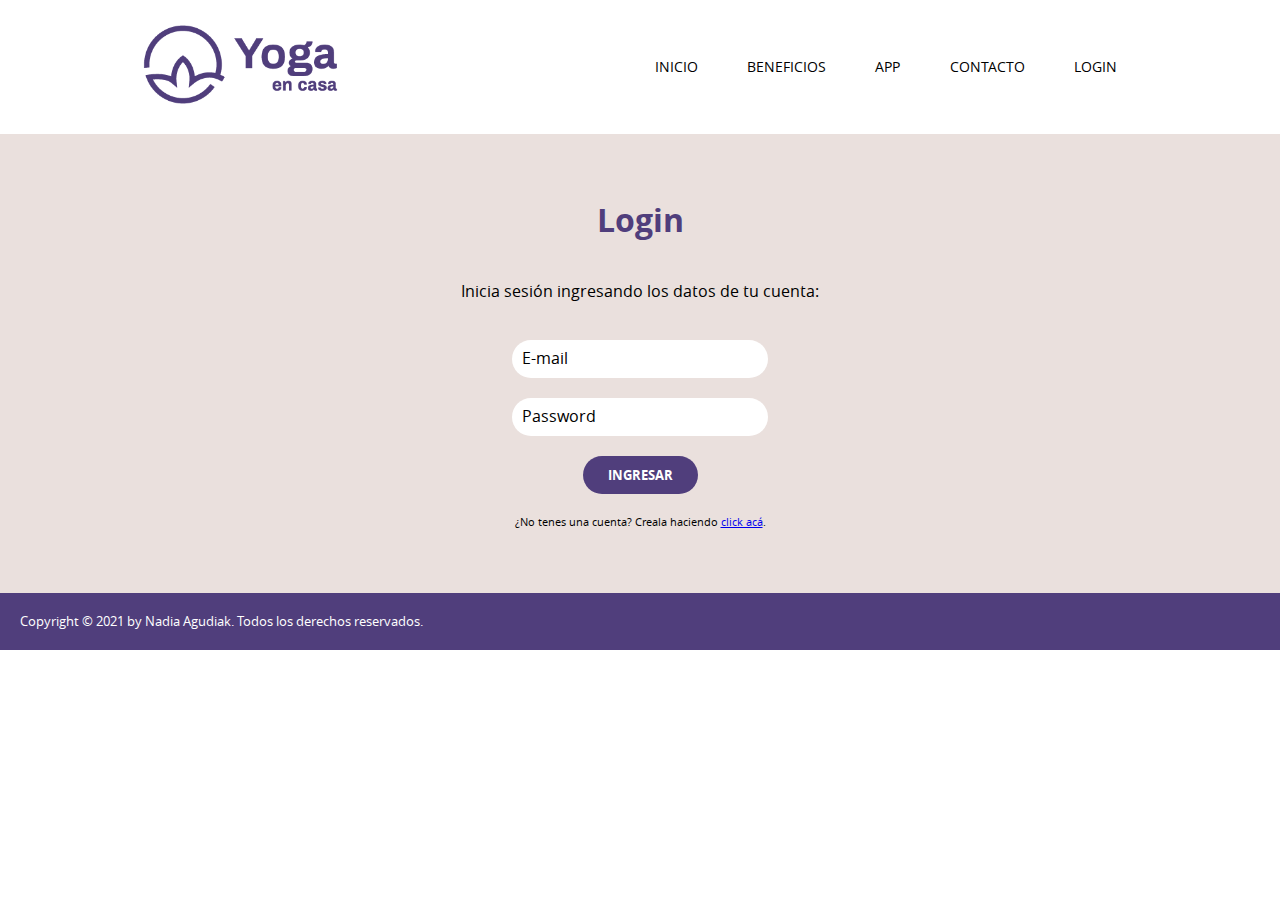
==== login.html @ da5e154b "Subo archivos" ====
<!DOCTYPE html>
<html>
<head>
    <meta charset="UTF-8">
    <meta http-equiv="X-UA-Compatible" content="IE=edge">
    <meta name="viewport" content="width=device-width, initial-scale=1.0">
    <title>Login | Yoga en casa</title>
    <link rel="stylesheet" href="index.css">
</head>
<body>
    <header>
        <nav class="navbar">
            <div class="logo">
                <img src="images/logo.png" alt="yoga-en-casa" class="logo-imagen">
            </div>
            <div class="menu">
                <ul class="menu-ul">
                    <li class="menu-li">
                        <a href="index.html">INICIO</a>
                    </li>
                    <li class="menu-li">
                        <a href="index.html/#beneficios">BENEFICIOS</a>
                    </li>
                    <li class="menu-li">
                        <a href="index.html/#app">APP</a>
                    </li>
                    <li class="menu-li">
                        <a href="index.html/#contacto">CONTACTO</a>
                    </li>
                    <li class="menu-li">
                        <a href="login.html">LOGIN</a>
                    </li>
                </ul>
            </div>
        </nav>
    </header>
    <main>
        <section class="inicio-login">
            <h2>Login</h2>
            <p class="parrafo-contacto">Inicia sesión ingresando los datos de tu cuenta:</p>
            <form class="form-login">
                    <input type="email" placeholder="E-mail" class="datos-login">
                    <input type="password" placeholder="Password" class="datos-login">
                <input type="button" value="INGRESAR" class="boton-input">
            </form>
            <p class="legales">¿No tenes una cuenta? Creala haciendo 
                <a href="registro.html">click acá</a>.</p>
        </section>
    </main>
    <footer class="footer">
        <p>Copyright © 2021 by Nadia Agudiak. Todos los derechos reservados.</p>
    </footer>
        </section>
    </main>
</body>
</html>
---- index.css ----
@font-face {
    font-family: 'open_sansbold';
    src: url('fonts/opensans-bold-webfont.woff2') format('woff2'),
         url('fonts/opensans-bold-webfont.woff') format('woff');
    font-weight: normal;
    font-style: normal;

}

@font-face {
    font-family: 'open_sansregular';
    src: url('fonts/opensans-regular-webfont.woff2') format('woff2'),
         url('fonts/opensans-regular-webfont.woff') format('woff');
    font-weight: normal;
    font-style: normal;

}

* {
    box-sizing: border-box;
    margin: 0px;
    padding: 0px;
    font-family: 'open_sansregular', serif;
}
.navbar{
    display: flex;
    justify-content: space-around;
    align-items: center;
    padding: 20px;
}
.logo {
    width: 20vw;
}
.logo-imagen {
    width: 80%;
}
.menu {
    width: 40vw;
}
.menu-ul {
    display: flex;
    justify-content: space-around;
    align-items: center;
    list-style: none;
}
.menu-li {
    font-size: 0.9rem;
    color: #000000;
}
.menu-li a {
    text-decoration: none;
    color: inherit;
}
.inicio {
    height: 90vh;
    background-color: #EAE0DD;
    display: flex;
    justify-content: center;
    align-items: center;
}
.inicio-izq {
    width: 40vw;
    padding: 40px;
}
h1 {
    font-size: 2.5rem;
    color: #503E7C;
    font-family: 'open_sansbold', serif;
}
.parrafo {
    padding: 30px 0px;
}
.boton {
    background-color: #503E7C;
    padding: 10px 25px;
    border-radius: 50px;
    border: 0px;
}
.boton a {
    text-decoration: none;
    color: white;
    font-family: 'open_sansbold', serif;
}
.inicio-der {
    width: 40vw;
    display: flex;
    justify-content: center;
}
.mockup-app {
    width: 80%;
}
#beneficios {
    display: flex;
    justify-content: space-around;
    align-items: center;
    padding: 5% 15%;
}
.beneficios-items {
    text-align: center;
}
.beneficios-items img {
    width: 10vw;
}
h3 {
    color: #503E7C;
    font-family: 'open_sansbold', serif;
}
#app {
    background-color: #EAE0DD;
    text-align: center;
    padding: 5% 15%;
}
.logo-descripcion {
    width: 20%;
}
.imagenes {
    display: flex;
    justify-content: space-around;
    align-items: center;
    padding: 5% 15%;
}
.imagenes img {
    width: 20%;
}
#contacto {
    background-color: #EAE0DD;
    padding: 5% 15%;
    text-align: center;
}
h2 {
    color: #503E7C;
    font-family: 'open_sansbold', serif;
    font-size: 2rem;
}
.datos {
    width: 40%;
    padding: 10px;
    border-radius: 50px;
    border: 0px;
    margin-bottom: 20px;
}
::placeholder {
    color: black;
    font-size: 1rem;
}
.text-area {
    width: 80%;
    padding: 10px;
    border-radius: 10px;
    border: 0px;
    margin-bottom: 20px;
    color: black;
    font-size: 1rem;
}
.boton-input {
    background-color: #503E7C;
    padding: 10px 25px;
    border-radius: 50px;
    border: 0px;
    color: white;
    font-family: 'open_sansbold', serif;
}
.footer {
    background-color: #503E7C;
    padding: 20px;
    color: white;
    font-size: 0.8rem;
}
.parrafo-contacto {
    padding: 3% 10%;
}
.inicio-login {
    background-color: #EAE0DD;
    text-align: center;
    padding: 5% 0;
}
.form-login {
    display: flex;
    justify-content: center;
    align-items: center;
    flex-direction: column;
}
.datos-login {
    width: 20%;
    padding: 10px;
    border-radius: 50px;
    border: 0px;
    margin-bottom: 20px;
}
.legales {
    font-size: 0.7rem;
    margin-top: 20px;
}
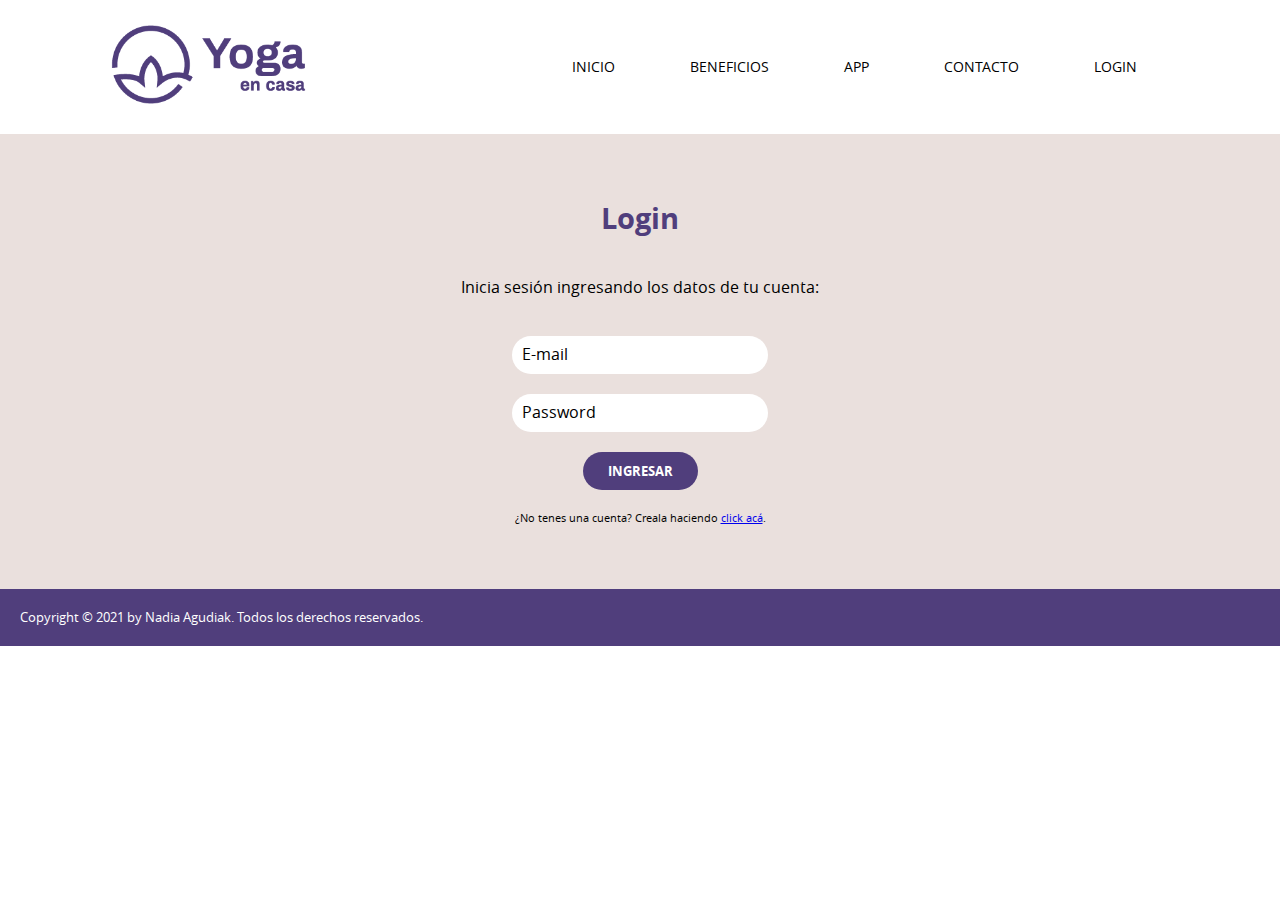
==== commit 4f934e58: "responsive" ====
--- a/login.html
+++ b/login.html
@@ -19,13 +19,13 @@
                         <a href="index.html">INICIO</a>
                     </li>
                     <li class="menu-li">
-                        <a href="index.html/#beneficios">BENEFICIOS</a>
+                        <a href="index.html#beneficios">BENEFICIOS</a>
                     </li>
                     <li class="menu-li">
-                        <a href="index.html/#app">APP</a>
+                        <a href="index.html#app">APP</a>
                     </li>
                     <li class="menu-li">
-                        <a href="index.html/#contacto">CONTACTO</a>
+                        <a href="index.html#contacto">CONTACTO</a>
                     </li>
                     <li class="menu-li">
                         <a href="login.html">LOGIN</a>
@@ -33,6 +33,24 @@
                 </ul>
             </div>
         </nav>
+        <nav class="navbar-mobile">
+            <div class="logo">
+                <img src="images/logo.png" alt="yoga-en-casa" class="logo-imagen">
+            </div>
+            <div id="menuToggle">
+              <input type="checkbox" />
+              <span></span>
+              <span></span>
+              <span></span>
+              <ul id="menu-mobile">
+                <li class="menu-li"><a href="index.html">INICIO</a></li>
+                <li class="menu-li"><a href="#beneficios">BENEFICIOS</a></li>
+                <li class="menu-li"><a href="#app">APP</a></li>
+                <li class="menu-li"><a href="#contacto">CONTACTO</a></li>
+                <li class="menu-li"><a href="login.html">LOGIN</a></li>
+              </ul>
+            </div>
+          </nav>
     </header>
     <main>
         <section class="inicio-login">
--- a/index.css
+++ b/index.css
@@ -22,7 +22,7 @@
     padding: 0px;
     font-family: 'open_sansregular', serif;
 }
-.navbar{
+.navbar {
     display: flex;
     justify-content: space-around;
     align-items: center;
@@ -35,7 +35,7 @@
     width: 80%;
 }
 .menu {
-    width: 40vw;
+    width: 50vw;
 }
 .menu-ul {
     display: flex;
@@ -51,19 +51,26 @@
     text-decoration: none;
     color: inherit;
 }
+.menu-li a:hover {
+    color:#503E7C;
+    border-bottom: 2px solid #503E7C;
+}
+.navbar-mobile {
+    display: none;
+}
 .inicio {
-    height: 90vh;
     background-color: #EAE0DD;
     display: flex;
     justify-content: center;
     align-items: center;
+    padding: 5% 0;
 }
 .inicio-izq {
     width: 40vw;
     padding: 40px;
 }
 h1 {
-    font-size: 2.5rem;
+    font-size: 2.2rem;
     color: #503E7C;
     font-family: 'open_sansbold', serif;
 }
@@ -100,10 +107,12 @@
 }
 .beneficios-items img {
     width: 10vw;
+    margin-bottom: 10px;
 }
 h3 {
     color: #503E7C;
     font-family: 'open_sansbold', serif;
+    font-size: 0.9rem;
 }
 #app {
     background-color: #EAE0DD;
@@ -111,7 +120,7 @@
     padding: 5% 15%;
 }
 .logo-descripcion {
-    width: 20%;
+    width: 25%;
 }
 .imagenes {
     display: flex;
@@ -130,7 +139,7 @@
 h2 {
     color: #503E7C;
     font-family: 'open_sansbold', serif;
-    font-size: 2rem;
+    font-size: 1.8rem;
 }
 .datos {
     width: 40%;
@@ -190,4 +199,188 @@
 .legales {
     font-size: 0.7rem;
     margin-top: 20px;
+}
+
+@media (max-width: 768px) and (min-width: 481px) {
+    .navbar {
+        flex-direction: column;
+    }
+    .logo {
+        width: 30vw;
+        margin-bottom: 20px;
+    }
+    .menu {
+        width: 90vw;
+    }
+    .navbar-mobile {
+        display: none;
+    }
+    .inicio {
+        flex-direction: column;
+    }
+    .inicio-izq {
+        width: 90vw;
+    }
+    .inicio-der {
+        width: 70vw;
+    }
+    #beneficios {
+        padding: 8% 0;
+    }
+    .beneficios-items img {
+        width: 20vw;
+    }
+    #app {
+        padding: 8% 2%;
+    }
+    .logo-descripcion {
+        width: 25%;
+    }
+    .imagenes {
+        padding: 8% 0;
+    }
+    .imagenes img {
+        width: 25%;
+    }
+    #contacto {
+        padding: 8% 1%;
+    }
+}
+
+@media (max-width: 480px) and (min-width: 320px) {
+    .menu {
+        display: none;
+    }
+    .navbar-mobile {
+        display: inherit;
+    }
+    .logo {
+        width: 30vw;
+        margin: 0 0 -10% -50%;
+    }
+    .inicio {
+        flex-direction: column;
+    }
+    .inicio-izq {
+        width: 100vw;
+    }
+    .inicio-der {
+        width: 90vw;
+    }
+    #beneficios {
+        padding: 15% 0;
+        flex-direction: column;
+    }
+    .beneficios-items img {
+        width: 30vw;
+    }
+    h3 {
+        margin-bottom: 20px;
+    }
+    #app {
+        padding: 15% 2%;
+    }
+    .logo-descripcion {
+        width: 35%;
+    }
+    .imagenes {
+        padding: 15% 0;
+        flex-direction: column;
+    }
+    .imagenes img {
+        width: 50%;
+    }
+    #contacto {
+        padding: 15% 1%;
+    }
+    .form-datos {
+        display: flex;
+        align-items: center;
+        flex-direction: column;
+        margin-top: 20px;
+    }
+    .datos {
+        width: 80vw;
+    }
+    
+
+
+    #menuToggle {
+    display: block;
+    position: relative;
+    top: -15px;
+    left: 85%;
+    z-index: 1;
+    -webkit-user-select: none;
+    user-select: none;
+    }
+    #menuToggle a {
+    text-decoration: none;
+    color: #232323;
+    transition: color 0.3s ease;
+    }
+    #menuToggle input {
+    display: block;
+    width: 40px;
+    height: 32px;
+    position: absolute;
+    top: 0px;
+    left: -5px;
+    cursor: pointer;
+    opacity: 0; 
+    z-index: 2; 
+    -webkit-touch-callout: none;
+    }
+    #menuToggle span {
+    display: block;
+    width: 33px;
+    height: 4px;
+    margin-bottom: 5px;
+    position: relative;
+    background: #232323;
+    border-radius: 3px;
+    z-index: 1;
+    transform-origin: 4px 0px;
+    transition: transform 0.5s cubic-bezier(0.77,0.2,0.05,1.0),
+              background 0.5s cubic-bezier(0.77,0.2,0.05,1.0),
+              opacity 0.55s ease;
+    }
+    #menuToggle span:first-child {
+    transform-origin: 0% 0%;
+    }
+    #menuToggle span:nth-last-child(2) {
+    transform-origin: 0% 100%;
+    }
+    #menuToggle input:checked ~ span {
+    opacity: 1;
+    transform: rotate(45deg) translate(-2px, -1px);
+    background: #232323;
+    }
+    #menuToggle input:checked ~ span:nth-last-child(3){
+    opacity: 0;
+    transform: rotate(0deg) scale(0.2, 0.2);
+    }   
+    #menuToggle input:checked ~ span:nth-last-child(2){
+    transform: rotate(-45deg) translate(0, -1px);
+    }
+    #menu-mobile {
+    position: absolute;
+    width: 200px;
+    margin: -70px 0 0 -120px;
+    padding: 50px;
+    padding-top: 25px;
+    background: #ededed;
+    list-style-type: none;
+    -webkit-font-smoothing: antialiased;  
+    transform-origin: 0% 0%;
+    transform: translate(100%, 0);
+    transition: transform 0.5s cubic-bezier(0.77,0.2,0.05,1.0);
+    }
+    #menu-mobile li {
+    padding: 10px 0;
+    font-size: 1rem;
+    }
+    #menuToggle input:checked ~ ul {
+    transform: none;
+    }
 }